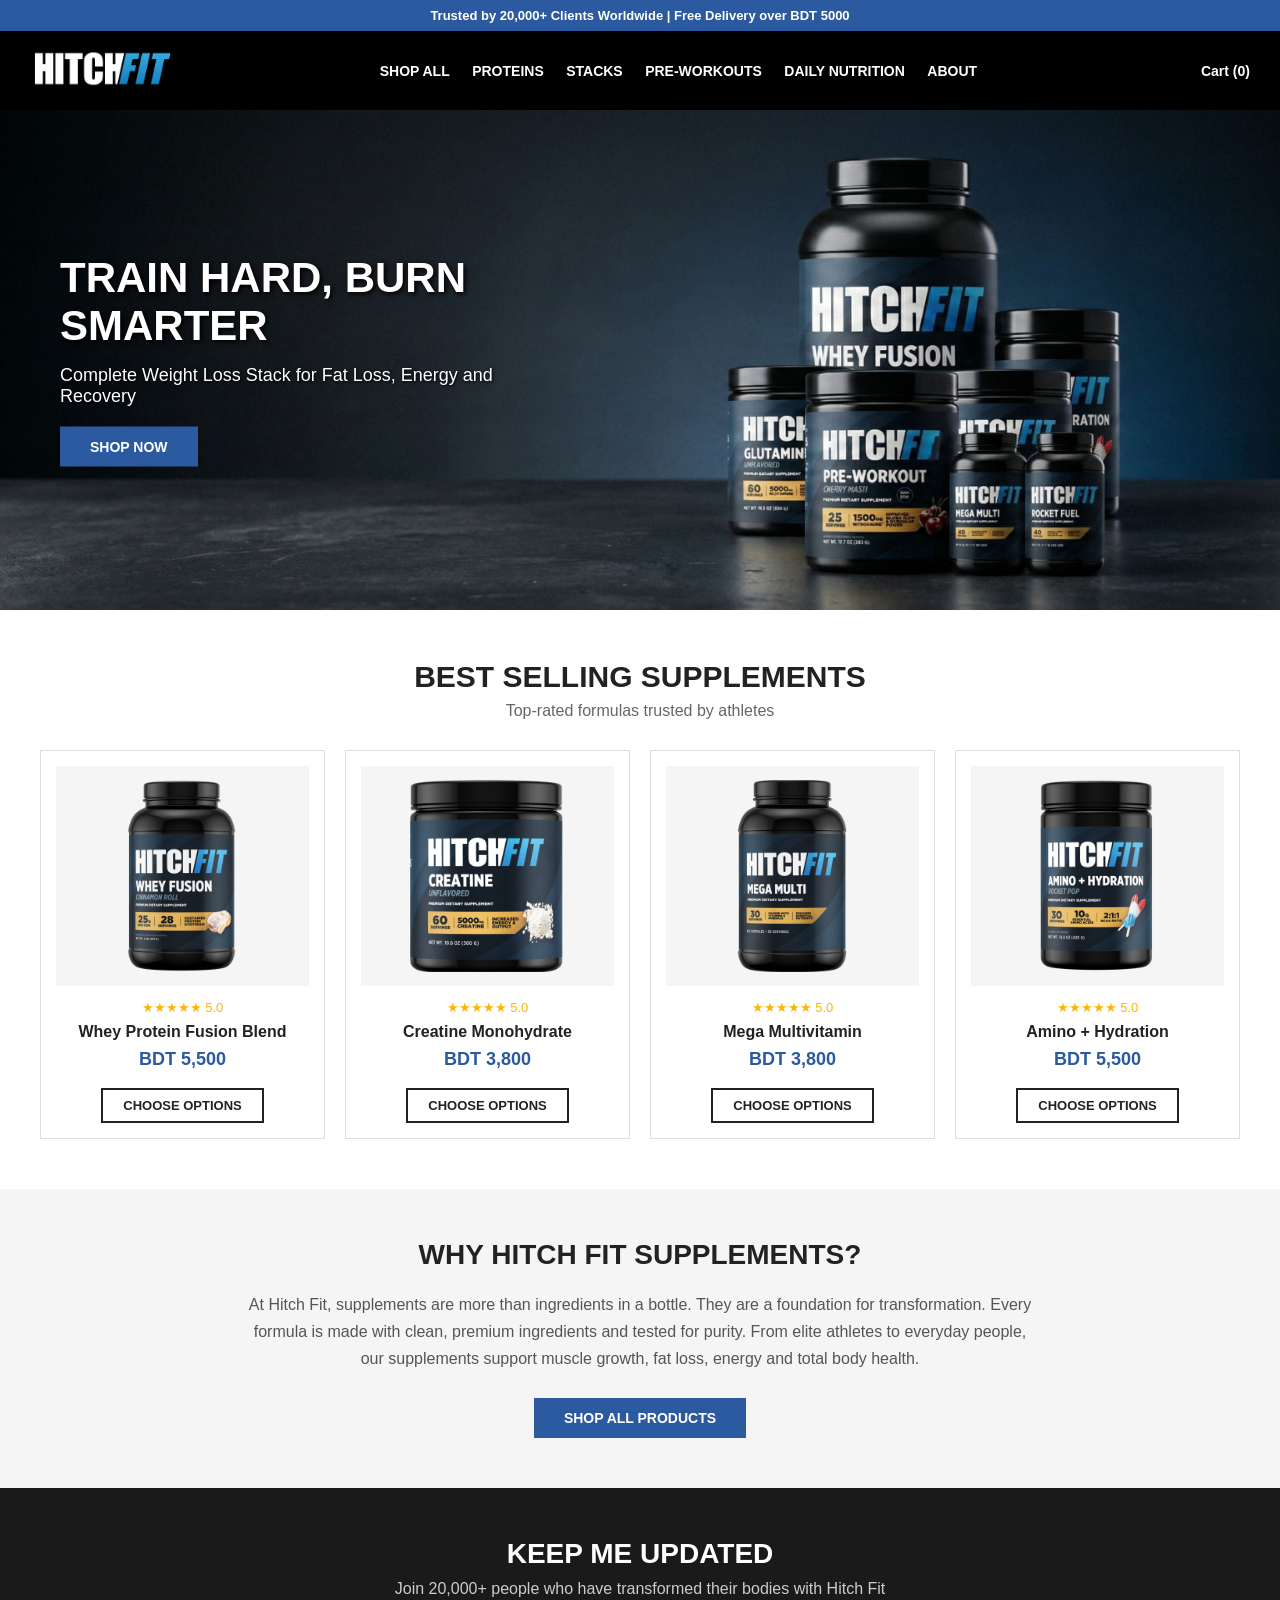
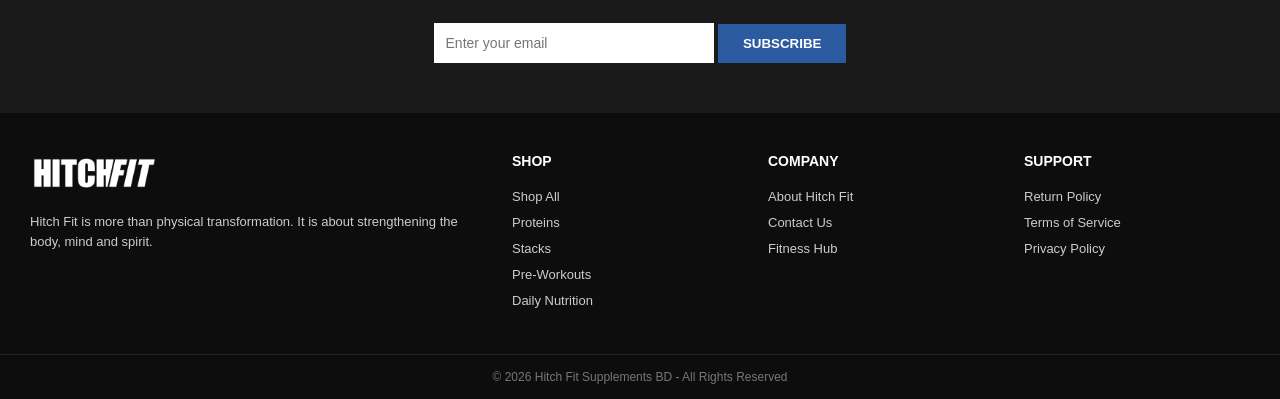
==== index.html @ 3b60c54b "Initial commit: HitchFit Supplements BD Simplified Bangladesh version of the HitchFit Supplements si" ====
<!DOCTYPE html>
<html>
<head>
<title>Hitch Fit Supplements BD</title>
<link rel="stylesheet" href="style.css">
</head>
<body>

<div class="topbar">
  Trusted by 20,000+ Clients Worldwide | Free Delivery over BDT 5000
</div>

<div class="header">
  <div class="logo">
    <a href="index.html"><img src="images/logo.png" alt="Hitch Fit"></a>
  </div>
  <div class="menu">
    <a href="product.html">Shop All</a>
    <a href="product.html">Proteins</a>
    <a href="product.html">Stacks</a>
    <a href="product.html">Pre-Workouts</a>
    <a href="product.html">Daily Nutrition</a>
    <a href="product.html">About</a>
  </div>
  <div class="cart">
    <a href="#">Cart (0)</a>
  </div>
</div>

<div class="banner">
  <img src="images/banner.jpg" alt="Banner">
  <div class="banner-text">
    <h1>TRAIN HARD, BURN SMARTER</h1>
    <p>Complete Weight Loss Stack for Fat Loss, Energy and Recovery</p>
    <a href="product.html" class="btn">SHOP NOW</a>
  </div>
</div>

<div class="section">
  <h2>Best Selling Supplements</h2>
  <p class="sub">Top-rated formulas trusted by athletes</p>

  <div class="products">
    <div class="product">
      <a href="product.html"><img src="images/whey.png" alt="Whey Protein"></a>
      <div class="rating">★★★★★ 5.0</div>
      <h3>Whey Protein Fusion Blend</h3>
      <p class="price">BDT 5,500</p>
      <a href="product.html" class="btn-outline">Choose Options</a>
    </div>

    <div class="product">
      <a href="product.html"><img src="images/creatine.png" alt="Creatine"></a>
      <div class="rating">★★★★★ 5.0</div>
      <h3>Creatine Monohydrate</h3>
      <p class="price">BDT 3,800</p>
      <a href="product.html" class="btn-outline">Choose Options</a>
    </div>

    <div class="product">
      <a href="product.html"><img src="images/multivitamin.png" alt="Multivitamin"></a>
      <div class="rating">★★★★★ 5.0</div>
      <h3>Mega Multivitamin</h3>
      <p class="price">BDT 3,800</p>
      <a href="product.html" class="btn-outline">Choose Options</a>
    </div>

    <div class="product">
      <a href="product.html"><img src="images/amino.png" alt="Amino"></a>
      <div class="rating">★★★★★ 5.0</div>
      <h3>Amino + Hydration</h3>
      <p class="price">BDT 5,500</p>
      <a href="product.html" class="btn-outline">Choose Options</a>
    </div>
  </div>
</div>

<div class="about">
  <h2>Why Hitch Fit Supplements?</h2>
  <p>At Hitch Fit, supplements are more than ingredients in a bottle. They are a foundation for transformation. Every formula is made with clean, premium ingredients and tested for purity. From elite athletes to everyday people, our supplements support muscle growth, fat loss, energy and total body health.</p>
  <a href="product.html" class="btn">Shop All Products</a>
</div>

<div class="newsletter">
  <h2>Keep Me Updated</h2>
  <p>Join 20,000+ people who have transformed their bodies with Hitch Fit</p>
  <form onsubmit="subscribe(event)">
    <input type="email" id="emailBox" placeholder="Enter your email" required>
    <button type="submit">Subscribe</button>
  </form>
</div>

<div class="footer">
  <div class="footer-col">
    <img src="images/logo.png" alt="Hitch Fit" class="footer-logo">
    <p>Hitch Fit is more than physical transformation. It is about strengthening the body, mind and spirit.</p>
  </div>
  <div class="footer-col">
    <h4>Shop</h4>
    <a href="product.html">Shop All</a><br>
    <a href="product.html">Proteins</a><br>
    <a href="product.html">Stacks</a><br>
    <a href="product.html">Pre-Workouts</a><br>
    <a href="product.html">Daily Nutrition</a>
  </div>
  <div class="footer-col">
    <h4>Company</h4>
    <a href="#">About Hitch Fit</a><br>
    <a href="#">Contact Us</a><br>
    <a href="#">Fitness Hub</a>
  </div>
  <div class="footer-col">
    <h4>Support</h4>
    <a href="#">Return Policy</a><br>
    <a href="#">Terms of Service</a><br>
    <a href="#">Privacy Policy</a>
  </div>
</div>

<div class="copyright">
  &copy; 2026 Hitch Fit Supplements BD - All Rights Reserved
</div>

<script src="script.js"></script>
</body>
</html>
---- style.css ----
* {
  margin: 0;
  padding: 0;
  box-sizing: border-box;
}

body {
  font-family: Arial, sans-serif;
  background-color: #ffffff;
  color: #222222;
}

a {
  text-decoration: none;
  color: #222222;
}

.topbar {
  background-color: #2C5AA0;
  color: white;
  text-align: center;
  padding: 8px;
  font-size: 13px;
  font-weight: bold;
}

.header {
  background-color: #000000;
  color: white;
  padding: 15px 30px;
  display: flex;
  justify-content: space-between;
  align-items: center;
}

.logo img {
  height: 45px;
}

.menu a {
  color: white;
  margin-right: 18px;
  font-size: 14px;
  font-weight: bold;
  text-transform: uppercase;
}

.menu a:hover {
  color: #6daaff;
}

.cart a {
  color: white;
  font-weight: bold;
  font-size: 14px;
}

.banner {
  position: relative;
  width: 100%;
  height: 500px;
  overflow: hidden;
}

.banner img {
  width: 100%;
  height: 100%;
  object-fit: cover;
}

.banner-text {
  position: absolute;
  top: 50%;
  left: 60px;
  transform: translateY(-50%);
  color: white;
  max-width: 500px;
}

.banner-text h1 {
  font-size: 42px;
  margin-bottom: 15px;
  text-shadow: 2px 2px 5px black;
}

.banner-text p {
  font-size: 18px;
  margin-bottom: 20px;
  text-shadow: 1px 1px 3px black;
}

.btn {
  display: inline-block;
  background-color: #2C5AA0;
  color: white;
  padding: 12px 30px;
  text-decoration: none;
  font-weight: bold;
  font-size: 14px;
  text-transform: uppercase;
  border: none;
  cursor: pointer;
}

.btn:hover {
  background-color: #1f4378;
}

.btn-outline {
  display: inline-block;
  border: 2px solid #222;
  padding: 8px 20px;
  font-size: 13px;
  font-weight: bold;
  text-transform: uppercase;
  margin-top: 10px;
}

.btn-outline:hover {
  background-color: #222;
  color: white;
}

.section {
  padding: 50px 30px;
  text-align: center;
}

.section h2 {
  font-size: 30px;
  text-transform: uppercase;
  margin-bottom: 8px;
}

.sub {
  color: #666;
  margin-bottom: 30px;
}

.products {
  display: grid;
  grid-template-columns: repeat(4, 1fr);
  gap: 20px;
  max-width: 1200px;
  margin: 0 auto;
}

.product {
  border: 1px solid #ddd;
  padding: 15px;
  background-color: white;
}

.product:hover {
  border-color: #2C5AA0;
}

.product img {
  width: 100%;
  height: 220px;
  object-fit: contain;
  background-color: #f5f5f5;
  padding: 10px;
}

.rating {
  color: #ffb400;
  font-size: 13px;
  margin: 10px 0 5px;
}

.product h3 {
  font-size: 16px;
  margin: 8px 0;
}

.price {
  color: #2C5AA0;
  font-size: 18px;
  font-weight: bold;
  margin: 8px 0;
}

.about {
  background-color: #f5f5f5;
  padding: 50px 30px;
  text-align: center;
}

.about h2 {
  font-size: 28px;
  text-transform: uppercase;
  margin-bottom: 20px;
}

.about p {
  max-width: 800px;
  margin: 0 auto 25px;
  color: #555;
  line-height: 1.7;
}

.newsletter {
  background-color: #1a1a1a;
  color: white;
  text-align: center;
  padding: 50px 30px;
}

.newsletter h2 {
  font-size: 28px;
  text-transform: uppercase;
  margin-bottom: 10px;
}

.newsletter p {
  color: #ccc;
  margin-bottom: 25px;
}

.newsletter input {
  padding: 12px;
  width: 280px;
  border: none;
  font-size: 14px;
}

.newsletter button {
  padding: 12px 25px;
  background-color: #2C5AA0;
  color: white;
  border: none;
  cursor: pointer;
  font-weight: bold;
  text-transform: uppercase;
}

.newsletter button:hover {
  background-color: #1f4378;
}

.footer {
  background-color: #0d0d0d;
  color: #ccc;
  padding: 40px 30px;
  display: grid;
  grid-template-columns: 2fr 1fr 1fr 1fr;
  gap: 30px;
}

.footer-col h4 {
  color: white;
  margin-bottom: 15px;
  text-transform: uppercase;
  font-size: 14px;
}

.footer-col a {
  color: #ccc;
  font-size: 13px;
  line-height: 2;
}

.footer-col a:hover {
  color: #6daaff;
}

.footer-logo {
  height: 40px;
  margin-bottom: 15px;
  filter: brightness(0) invert(1);
}

.footer-col p {
  font-size: 13px;
  line-height: 1.6;
}

.copyright {
  background-color: #0d0d0d;
  color: #777;
  text-align: center;
  padding: 15px;
  border-top: 1px solid #222;
  font-size: 12px;
}

.breadcrumb {
  background-color: #f5f5f5;
  padding: 12px 30px;
  font-size: 13px;
  color: #777;
}

.breadcrumb a {
  color: #555;
}

.breadcrumb a:hover {
  color: #2C5AA0;
}

.product-page {
  display: grid;
  grid-template-columns: 1fr 1fr;
  gap: 40px;
  padding: 40px 30px;
  max-width: 1200px;
  margin: 0 auto;
}

.product-image img#mainImage {
  width: 100%;
  height: 450px;
  object-fit: contain;
  background-color: #f5f5f5;
  padding: 30px;
}

.thumbs {
  margin-top: 10px;
  display: flex;
  gap: 10px;
}

.thumbs img {
  width: 80px;
  height: 80px;
  object-fit: contain;
  background-color: #f5f5f5;
  padding: 5px;
  cursor: pointer;
  border: 2px solid transparent;
}

.thumbs img:hover {
  border-color: #2C5AA0;
}

.product-info h1 {
  font-size: 32px;
  text-transform: uppercase;
  margin-bottom: 10px;
}

.rating-line {
  color: #ffb400;
  margin-bottom: 15px;
  font-size: 14px;
}

.price-big {
  color: #2C5AA0;
  font-size: 28px;
  font-weight: bold;
  margin-bottom: 20px;
}

.desc {
  color: #555;
  line-height: 1.7;
  margin-bottom: 20px;
}

.option-block {
  margin-bottom: 20px;
}

.option-label {
  font-weight: bold;
  margin-bottom: 8px;
  text-transform: uppercase;
  font-size: 13px;
}

.flavor-btn {
  padding: 8px 15px;
  margin-right: 5px;
  background-color: white;
  border: 2px solid #ddd;
  cursor: pointer;
  font-weight: bold;
  font-size: 13px;
}

.flavor-btn:hover {
  border-color: #2C5AA0;
}

.flavor-btn.active {
  background-color: #2C5AA0;
  color: white;
  border-color: #2C5AA0;
}

.option-block input {
  width: 50px;
  text-align: center;
  padding: 8px;
  border: 1px solid #ddd;
  margin: 0 5px;
}

.option-block button {
  padding: 8px 12px;
  background-color: white;
  border: 1px solid #ddd;
  cursor: pointer;
  font-weight: bold;
}

.option-block button:hover {
  background-color: #f5f5f5;
}

.add-cart-btn {
  background-color: #2C5AA0;
  color: white;
  padding: 15px 40px;
  border: none;
  font-size: 15px;
  font-weight: bold;
  text-transform: uppercase;
  cursor: pointer;
  width: 100%;
  margin-bottom: 25px;
}

.add-cart-btn:hover {
  background-color: #1f4378;
}

.features p {
  padding: 5px 0;
  color: #555;
  font-size: 14px;
}

@media (max-width: 768px) {
  .header {
    flex-direction: column;
    gap: 10px;
  }

  .menu a {
    margin: 5px;
    font-size: 12px;
  }

  .banner-text h1 {
    font-size: 26px;
  }

  .banner-text p {
    font-size: 14px;
  }

  .products {
    grid-template-columns: repeat(2, 1fr);
  }

  .footer {
    grid-template-columns: 1fr 1fr;
  }

  .product-page {
    grid-template-columns: 1fr;
  }

  .newsletter input {
    width: 100%;
    margin-bottom: 10px;
  }
}
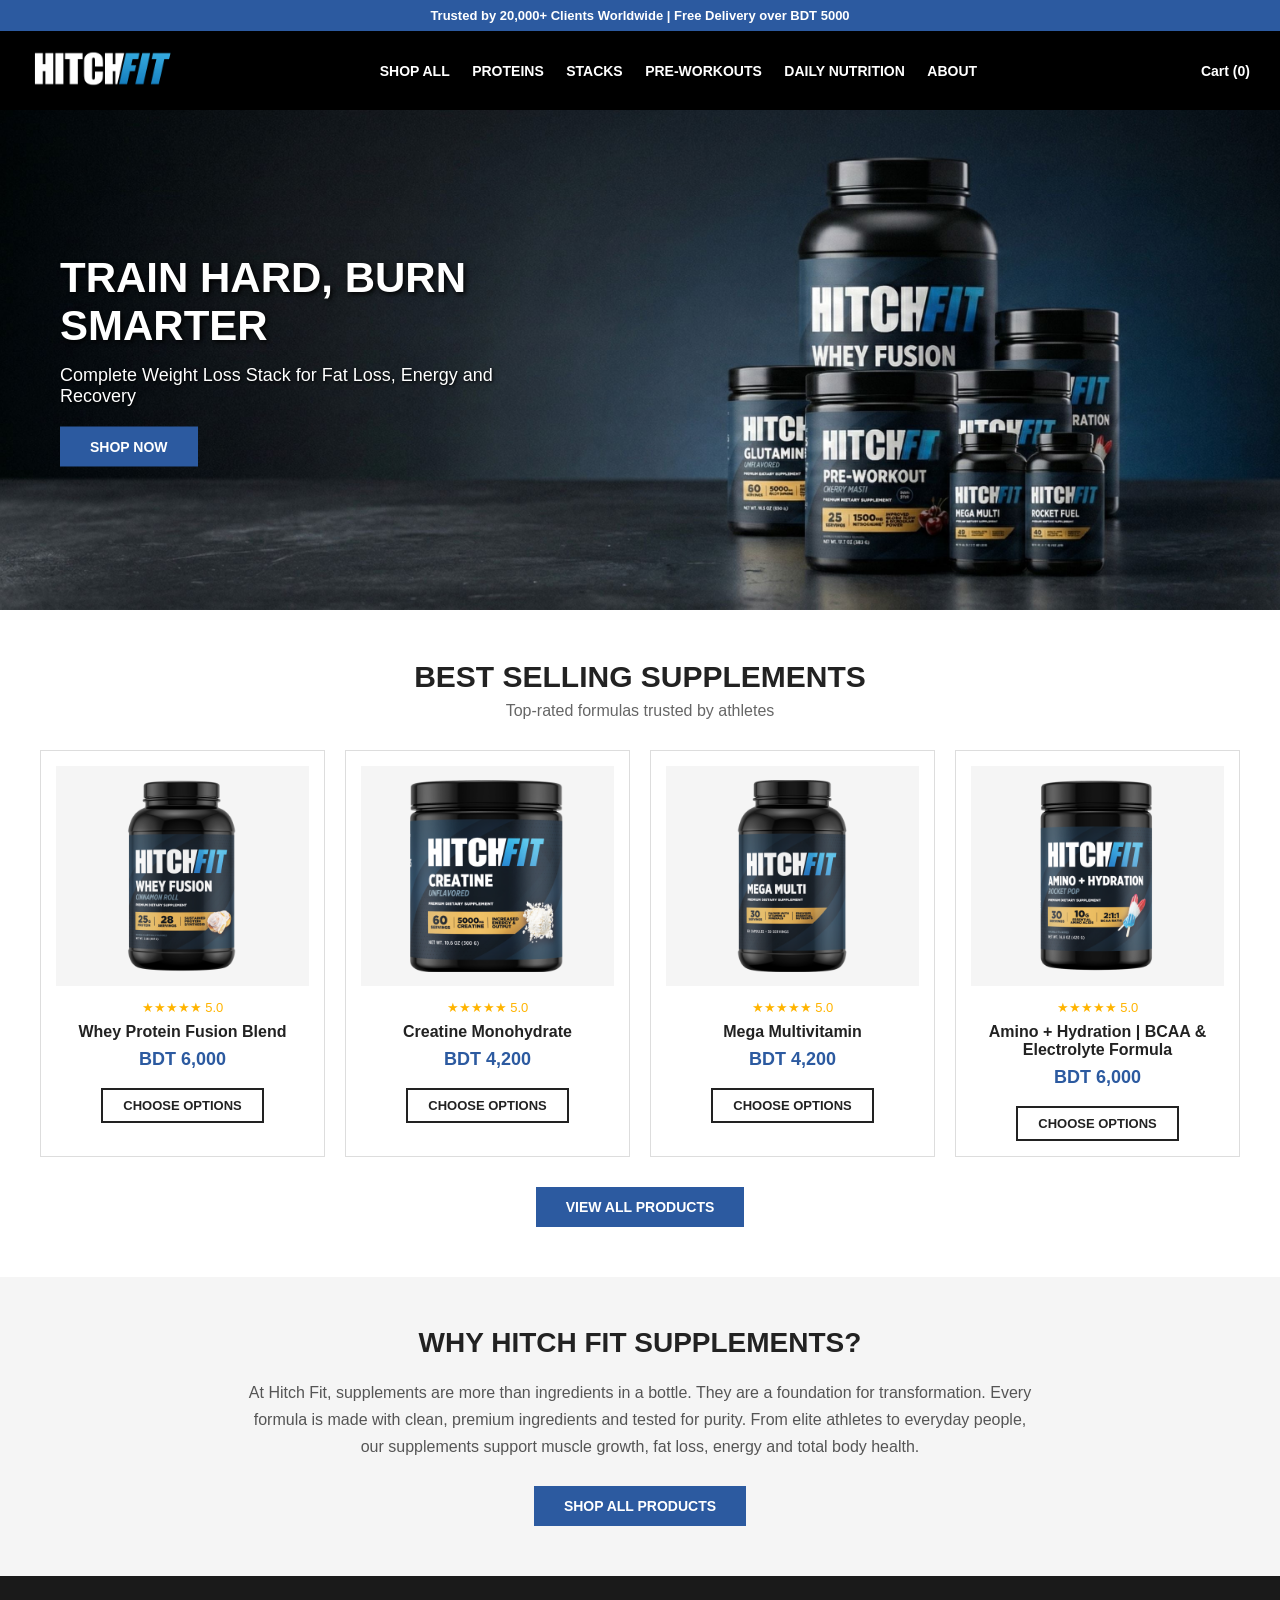
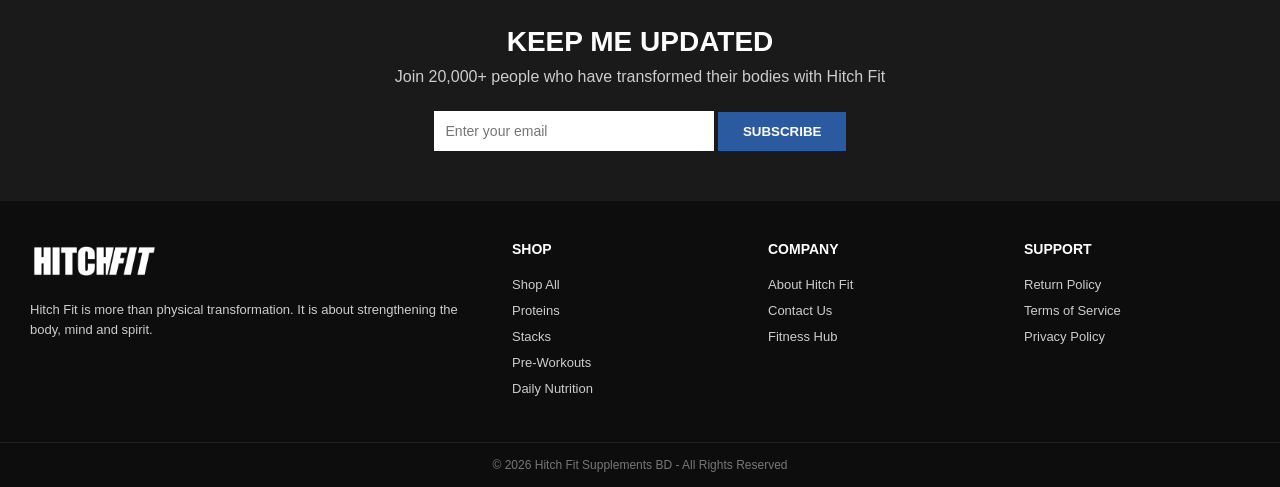
==== commit c487e6bb: "Build out full storefront: 16-product catalog, shop, cart, checkout - Add products.js data file with" ====
--- a/index.html
+++ b/index.html
@@ -15,15 +15,15 @@
     <a href="index.html"><img src="images/logo.png" alt="Hitch Fit"></a>
   </div>
   <div class="menu">
-    <a href="product.html">Shop All</a>
-    <a href="product.html">Proteins</a>
-    <a href="product.html">Stacks</a>
-    <a href="product.html">Pre-Workouts</a>
-    <a href="product.html">Daily Nutrition</a>
-    <a href="product.html">About</a>
+    <a href="shop.html">Shop All</a>
+    <a href="shop.html?cat=proteins">Proteins</a>
+    <a href="shop.html?cat=stacks">Stacks</a>
+    <a href="shop.html?cat=pre-workout">Pre-Workouts</a>
+    <a href="shop.html?cat=daily-nutrition">Daily Nutrition</a>
+    <a href="#about">About</a>
   </div>
   <div class="cart">
-    <a href="#">Cart (0)</a>
+    <a href="cart.html">Cart (<span class="cartCount">0</span>)</a>
   </div>
 </div>
 
@@ -32,53 +32,23 @@
   <div class="banner-text">
     <h1>TRAIN HARD, BURN SMARTER</h1>
     <p>Complete Weight Loss Stack for Fat Loss, Energy and Recovery</p>
-    <a href="product.html" class="btn">SHOP NOW</a>
+    <a href="shop.html" class="btn">SHOP NOW</a>
   </div>
 </div>
 
 <div class="section">
   <h2>Best Selling Supplements</h2>
   <p class="sub">Top-rated formulas trusted by athletes</p>
-
-  <div class="products">
-    <div class="product">
-      <a href="product.html"><img src="images/whey.png" alt="Whey Protein"></a>
-      <div class="rating">★★★★★ 5.0</div>
-      <h3>Whey Protein Fusion Blend</h3>
-      <p class="price">BDT 5,500</p>
-      <a href="product.html" class="btn-outline">Choose Options</a>
-    </div>
-
-    <div class="product">
-      <a href="product.html"><img src="images/creatine.png" alt="Creatine"></a>
-      <div class="rating">★★★★★ 5.0</div>
-      <h3>Creatine Monohydrate</h3>
-      <p class="price">BDT 3,800</p>
-      <a href="product.html" class="btn-outline">Choose Options</a>
-    </div>
-
-    <div class="product">
-      <a href="product.html"><img src="images/multivitamin.png" alt="Multivitamin"></a>
-      <div class="rating">★★★★★ 5.0</div>
-      <h3>Mega Multivitamin</h3>
-      <p class="price">BDT 3,800</p>
-      <a href="product.html" class="btn-outline">Choose Options</a>
-    </div>
-
-    <div class="product">
-      <a href="product.html"><img src="images/amino.png" alt="Amino"></a>
-      <div class="rating">★★★★★ 5.0</div>
-      <h3>Amino + Hydration</h3>
-      <p class="price">BDT 5,500</p>
-      <a href="product.html" class="btn-outline">Choose Options</a>
-    </div>
+  <div class="products" id="featuredGrid"></div>
+  <div style="margin-top:30px;">
+    <a href="shop.html" class="btn">View All Products</a>
   </div>
 </div>
 
-<div class="about">
+<div class="about" id="about">
   <h2>Why Hitch Fit Supplements?</h2>
   <p>At Hitch Fit, supplements are more than ingredients in a bottle. They are a foundation for transformation. Every formula is made with clean, premium ingredients and tested for purity. From elite athletes to everyday people, our supplements support muscle growth, fat loss, energy and total body health.</p>
-  <a href="product.html" class="btn">Shop All Products</a>
+  <a href="shop.html" class="btn">Shop All Products</a>
 </div>
 
 <div class="newsletter">
@@ -97,11 +67,11 @@
   </div>
   <div class="footer-col">
     <h4>Shop</h4>
-    <a href="product.html">Shop All</a><br>
-    <a href="product.html">Proteins</a><br>
-    <a href="product.html">Stacks</a><br>
-    <a href="product.html">Pre-Workouts</a><br>
-    <a href="product.html">Daily Nutrition</a>
+    <a href="shop.html">Shop All</a><br>
+    <a href="shop.html?cat=proteins">Proteins</a><br>
+    <a href="shop.html?cat=stacks">Stacks</a><br>
+    <a href="shop.html?cat=pre-workout">Pre-Workouts</a><br>
+    <a href="shop.html?cat=daily-nutrition">Daily Nutrition</a>
   </div>
   <div class="footer-col">
     <h4>Company</h4>
@@ -121,6 +91,7 @@
   &copy; 2026 Hitch Fit Supplements BD - All Rights Reserved
 </div>
 
+<script src="products.js"></script>
 <script src="script.js"></script>
 </body>
 </html>
--- a/style.css
+++ b/style.css
@@ -135,6 +135,34 @@
 .sub {
   color: #666;
   margin-bottom: 30px;
+}
+
+.filters {
+  display: flex;
+  justify-content: center;
+  flex-wrap: wrap;
+  gap: 10px;
+  margin-bottom: 35px;
+}
+
+.filter-tab {
+  padding: 9px 20px;
+  background-color: white;
+  border: 2px solid #ddd;
+  cursor: pointer;
+  font-weight: bold;
+  font-size: 13px;
+  text-transform: uppercase;
+}
+
+.filter-tab:hover {
+  border-color: #2C5AA0;
+}
+
+.filter-tab.active {
+  background-color: #2C5AA0;
+  color: white;
+  border-color: #2C5AA0;
 }
 
 .products {
@@ -436,7 +464,325 @@
   font-size: 14px;
 }
 
+.cart-page {
+  max-width: 1100px;
+  margin: 0 auto;
+  padding: 40px 30px;
+}
+
+.cart-page h1 {
+  font-size: 30px;
+  text-transform: uppercase;
+  margin-bottom: 25px;
+}
+
+.cart-empty {
+  text-align: center;
+  padding: 40px 0;
+}
+
+.cart-empty p {
+  color: #666;
+  margin-bottom: 20px;
+  font-size: 16px;
+}
+
+.cart-layout {
+  display: grid;
+  grid-template-columns: 2fr 1fr;
+  gap: 30px;
+  align-items: start;
+}
+
+.cart-row {
+  display: grid;
+  grid-template-columns: 90px 1fr auto auto;
+  gap: 15px;
+  align-items: center;
+  border: 1px solid #ddd;
+  padding: 15px;
+  margin-bottom: 15px;
+}
+
+.cart-row img {
+  width: 90px;
+  height: 90px;
+  object-fit: contain;
+  background-color: #f5f5f5;
+  padding: 5px;
+}
+
+.cart-name {
+  font-weight: bold;
+  font-size: 15px;
+  display: block;
+  margin-bottom: 4px;
+}
+
+.cart-name:hover {
+  color: #2C5AA0;
+}
+
+.cart-flavor {
+  color: #777;
+  font-size: 13px;
+}
+
+.cart-unit {
+  color: #777;
+  font-size: 13px;
+  margin: 2px 0 8px;
+}
+
+.cart-remove {
+  background: none;
+  border: none;
+  color: #c0392b;
+  cursor: pointer;
+  font-size: 12px;
+  text-transform: uppercase;
+  font-weight: bold;
+  padding: 0;
+}
+
+.cart-remove:hover {
+  text-decoration: underline;
+}
+
+.cart-qty {
+  display: flex;
+  align-items: center;
+}
+
+.cart-qty button {
+  padding: 6px 11px;
+  background-color: white;
+  border: 1px solid #ddd;
+  cursor: pointer;
+  font-weight: bold;
+}
+
+.cart-qty button:hover {
+  background-color: #f5f5f5;
+}
+
+.cart-qty input {
+  width: 40px;
+  text-align: center;
+  padding: 6px;
+  border: 1px solid #ddd;
+  margin: 0 4px;
+}
+
+.cart-line-total {
+  font-weight: bold;
+  color: #2C5AA0;
+  font-size: 16px;
+  white-space: nowrap;
+}
+
+.cart-summary {
+  border: 1px solid #ddd;
+  padding: 25px;
+  background-color: #fafafa;
+}
+
+.cart-summary h3 {
+  text-transform: uppercase;
+  font-size: 18px;
+  margin-bottom: 20px;
+}
+
+.summary-line {
+  display: flex;
+  justify-content: space-between;
+  padding: 10px 0;
+  font-size: 15px;
+  color: #555;
+}
+
+.summary-total {
+  border-top: 2px solid #222;
+  margin-top: 8px;
+  padding-top: 15px;
+  font-size: 20px;
+  font-weight: bold;
+  color: #222;
+}
+
+.summary-note {
+  color: #777;
+  font-size: 12px;
+  margin: 10px 0 20px;
+}
+
+.continue-link {
+  display: block;
+  text-align: center;
+  margin-top: 15px;
+  color: #2C5AA0;
+  font-weight: bold;
+  font-size: 13px;
+  text-transform: uppercase;
+}
+
+.checkout-form h3 {
+  text-transform: uppercase;
+  font-size: 16px;
+  margin: 0 0 15px;
+  padding-bottom: 8px;
+  border-bottom: 2px solid #222;
+}
+
+.checkout-form h3:not(:first-child) {
+  margin-top: 30px;
+}
+
+.checkout-form label {
+  display: block;
+  font-size: 13px;
+  font-weight: bold;
+  margin-bottom: 5px;
+  color: #333;
+}
+
+.checkout-form input[type="text"],
+.checkout-form input[type="tel"],
+.checkout-form input[type="email"],
+.checkout-form textarea {
+  width: 100%;
+  padding: 10px;
+  border: 1px solid #ddd;
+  margin-bottom: 16px;
+  font-size: 14px;
+  font-family: Arial, sans-serif;
+}
+
+.checkout-form input:focus,
+.checkout-form textarea:focus {
+  outline: none;
+  border-color: #2C5AA0;
+}
+
+.pay-option {
+  display: flex;
+  align-items: center;
+  gap: 10px;
+  padding: 12px;
+  border: 1px solid #ddd;
+  margin-bottom: 10px;
+  cursor: pointer;
+  font-weight: normal;
+  font-size: 14px;
+}
+
+.pay-option:hover {
+  border-color: #2C5AA0;
+}
+
+.co-line {
+  display: grid;
+  grid-template-columns: 50px 1fr auto;
+  gap: 12px;
+  align-items: center;
+  padding: 10px 0;
+  border-bottom: 1px solid #eee;
+}
+
+.co-line img {
+  width: 50px;
+  height: 50px;
+  object-fit: contain;
+  background-color: #f5f5f5;
+  padding: 3px;
+}
+
+.co-line-info {
+  display: flex;
+  flex-direction: column;
+}
+
+.co-line-name {
+  font-size: 13px;
+  font-weight: bold;
+}
+
+.co-line-meta {
+  font-size: 12px;
+  color: #777;
+}
+
+.co-line-total {
+  font-size: 14px;
+  font-weight: bold;
+  white-space: nowrap;
+}
+
+#checkoutSummary .summary-total {
+  margin-bottom: 5px;
+}
+
+.order-confirm {
+  text-align: center;
+  max-width: 520px;
+  margin: 0 auto;
+  padding: 30px 0;
+}
+
+.confirm-check {
+  width: 70px;
+  height: 70px;
+  line-height: 70px;
+  border-radius: 50%;
+  background-color: #2C5AA0;
+  color: white;
+  font-size: 36px;
+  margin: 0 auto 20px;
+}
+
+.order-confirm h1 {
+  font-size: 28px;
+  text-transform: uppercase;
+  margin-bottom: 10px;
+}
+
+.confirm-sub {
+  color: #666;
+  margin-bottom: 25px;
+}
+
+.confirm-box {
+  border: 1px solid #ddd;
+  background-color: #fafafa;
+  padding: 20px 25px;
+  text-align: left;
+  margin-bottom: 20px;
+}
+
+.confirm-note {
+  color: #777;
+  font-size: 13px;
+  margin-bottom: 25px;
+  line-height: 1.6;
+}
+
 @media (max-width: 768px) {
+  .cart-layout {
+    grid-template-columns: 1fr;
+  }
+
+  .cart-row {
+    grid-template-columns: 70px 1fr;
+    grid-template-areas:
+      "img info"
+      "qty total";
+  }
+
+  .cart-row img { grid-area: img; width: 70px; height: 70px; }
+  .cart-row-info { grid-area: info; }
+  .cart-qty { grid-area: qty; }
+  .cart-line-total { grid-area: total; text-align: right; align-self: center; }
+
   .header {
     flex-direction: column;
     gap: 10px;
